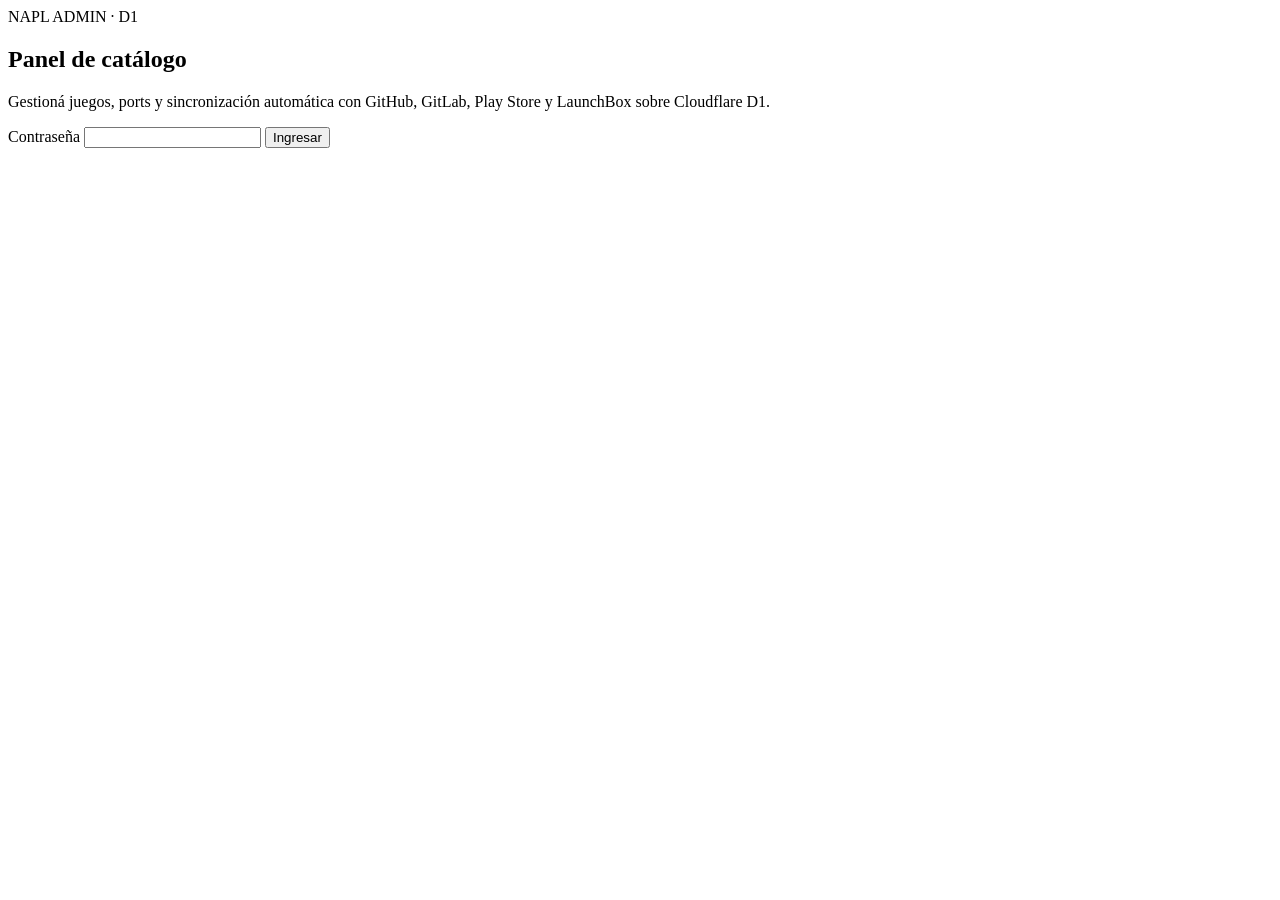
==== index.html @ e7fe2aab "Add NAPL Admin index.html" ====
<!doctype html>
<html lang="es">
<head>
  <meta charset="utf-8">
  <meta name="viewport" content="width=device-width, initial-scale=1">
  <meta name="robots" content="noindex,nofollow">
  <meta name="theme-color" content="#102a26">
  <title>NAPL · Administración</title>
  <link rel="preconnect" href="https://fonts.googleapis.com">
  <link rel="preconnect" href="https://fonts.gstatic.com" crossorigin>
  <link href="https://fonts.googleapis.com/css2?family=JetBrains+Mono:wght@500;700&family=Outfit:wght@600;700;800&family=Plus+Jakarta+Sans:wght@400;500;600;700&display=swap" rel="stylesheet">
  <link rel="stylesheet" href="assets/css/admin.css?v=7">
  <script type="module" src="js/admin.js?v=11"></script>
</head>
<body>
  <section id="login-view" class="login-shell">
    <form id="login-form" class="login-card">
      <div class="brand-mark">NAPL <span>ADMIN · D1</span></div>
      <h1>Panel de catálogo</h1>
      <p>Gestioná juegos, ports y sincronización automática con GitHub, GitLab, Play Store y LaunchBox sobre Cloudflare D1.</p>
      <label for="admin-password">Contraseña</label>
      <input id="admin-password" type="password" autocomplete="current-password" required>
      <button class="button primary full" type="submit">Ingresar</button>
      <p id="login-hint" class="login-hint" hidden></p>
      <p id="login-message" class="message" role="status"></p>
    </form>
  </section>

  <main id="admin-view" class="admin-shell" hidden>
    <header class="topbar">
      <div class="brand-mark">NAPL <span>ADMIN · D1</span></div>
      <div class="topbar-state">
        <span id="state-dot" class="state-dot"></span>
        <span id="save-state">Cargando base de datos…</span>
      </div>
      <div class="topbar-actions">
        <button id="sync-github-button" class="button secondary" type="button">Sincronizar fuentes</button>
        <button id="import-button" class="button secondary" type="button">Importar CSV</button>
        <button id="download-button" class="button secondary" type="button">Descargar JSON</button>
        <button id="publish-button" class="button secondary" type="button" disabled>Reintentar publicación</button>
        <button id="logout-button" class="button quiet" type="button">Salir</button>
      </div>
    </header>

    <div id="notice" class="notice" role="status" aria-live="polite" aria-atomic="true" hidden></div>

    <div class="workspace">
      <aside class="sidebar">
        <div class="sidebar-heading">
          <div>
            <h2>Catálogo</h2>
            <span id="catalog-count" class="tabular">0 juegos</span>
          </div>
          <button id="new-game-button" class="button primary small" type="button">+ Juego</button>
        </div>

        <input id="game-search" class="search-input" type="search" placeholder="Buscar juego, port, repo o ID…" autocomplete="off">

        <div id="sidebar-filters" class="filter-tabs" role="tablist" aria-label="Filtrar catálogo">
          <button type="button" class="filter-tab active" data-filter="all">Todos</button>
          <button type="button" class="filter-tab" data-filter="synced">Con sync</button>
          <button type="button" class="filter-tab" data-filter="unsynced">Sin sync</button>
          <button type="button" class="filter-tab" data-filter="alerts">Alertas</button>
        </div>

        <div id="platform-list" class="platform-list"></div>
      </aside>

      <section class="editor" id="editor">
        <div id="empty-editor" class="empty-state">
          <div class="empty-icon">⌘</div>
          <h2>Seleccioná un juego</h2>
          <p>Elegí un juego de la lista o creá uno nuevo para editar y guardar directo en D1.</p>
        </div>
        <div id="game-editor" hidden></div>
      </section>
    </div>
  </main>

  <dialog id="sync-modal" class="sync-modal" aria-labelledby="sync-modal-title">
    <div class="sync-modal-card">
      <div class="sync-modal-header">
        <div>
          <span class="editor-eyebrow">MONITOREO DE REPOSITORIOS Y TIENDA</span>
          <h2 id="sync-modal-title">Sincronización automática</h2>
        </div>
        <button id="close-sync-modal" class="button quiet" type="button" aria-label="Cerrar">✕</button>
      </div>

      <div id="sync-stats-row" class="sync-stats-grid">
        <div class="sync-stat">
          <span class="sync-stat-label">Fuentes activas</span>
          <strong id="stat-gh-total" class="tabular">0</strong>
          <small id="stat-sources-breakdown" class="sync-stat-sub tabular">0 GH · 0 GL · 0 PS</small>
        </div>
        <div class="sync-stat"><span class="sync-stat-label">Alertas / Caídos</span><strong id="stat-gh-down" class="tabular">0</strong></div>
        <div class="sync-stat"><span class="sync-stat-label">Último sync</span><strong id="stat-last-sync" class="tabular">—</strong></div>
        <div class="sync-stat"><span class="sync-stat-label">Último backup GH</span><strong id="stat-last-publish" class="tabular">—</strong></div>
      </div>

      <div class="sync-controls">
        <button id="run-sync-batch" class="button secondary" type="button">Revisar lote (20 más antiguos)</button>
        <button id="run-sync-all" class="button primary" type="button">Sincronizar todo el catálogo</button>
      </div>

      <div id="sync-progress-wrap" class="sync-progress-wrap" hidden>
        <div class="sync-progress-head">
          <span id="sync-progress-text">Iniciando revisión…</span>
          <span id="sync-progress-pct" class="tabular">0%</span>
        </div>
        <div class="sync-progress-track">
          <div id="sync-progress-bar" class="sync-progress-bar"></div>
        </div>
      </div>

      <div id="sync-live-results" class="sync-live-results" hidden></div>

      <div class="sync-history-section">
        <h3>Historial reciente</h3>
        <div id="sync-history-list" class="sync-history-list"></div>
      </div>
    </div>
  </dialog>
</body>
</html>
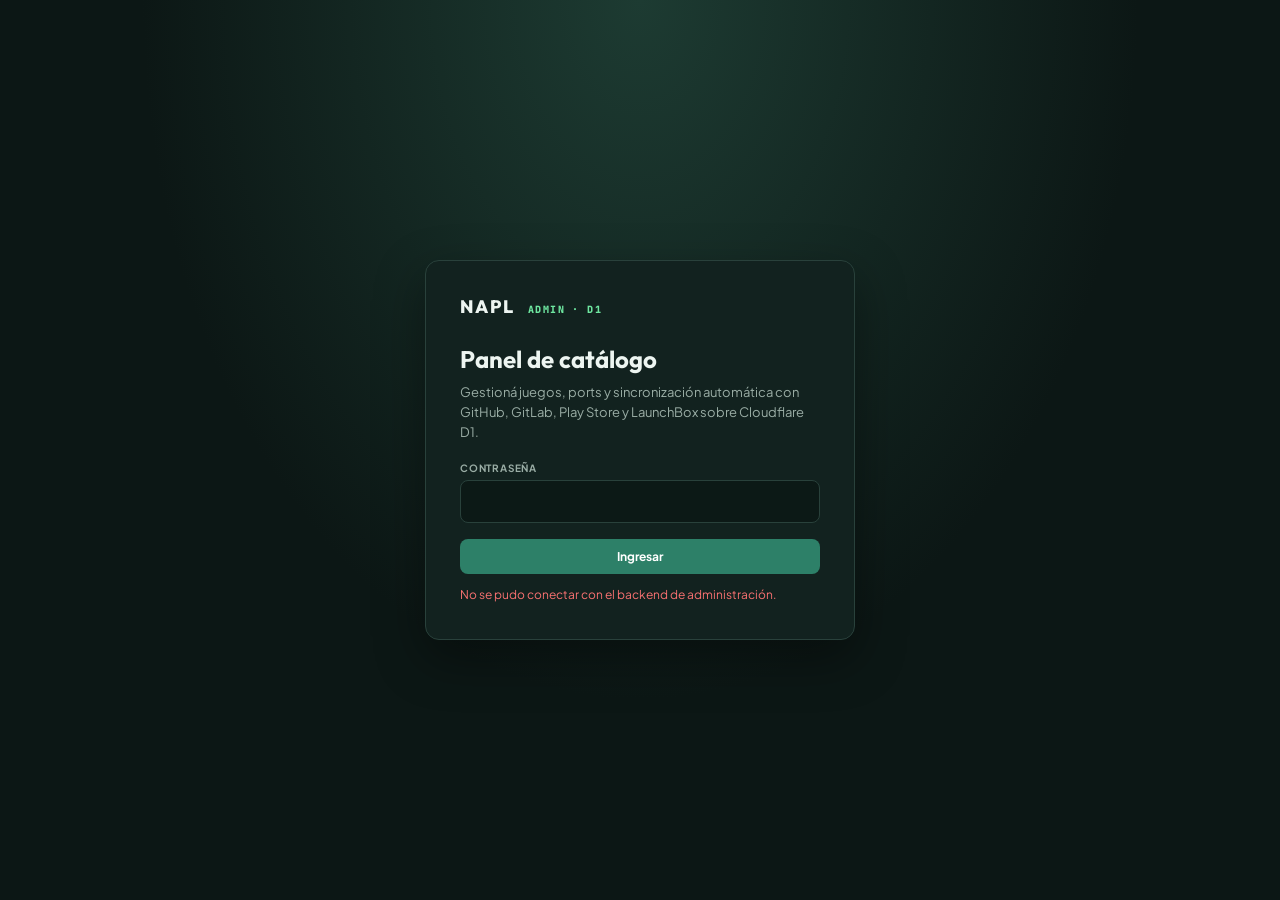
==== commit 233fd5f3: "Add community data dashboard dialog" ====
--- a/index.html
+++ b/index.html
@@ -36,6 +36,7 @@
       <div class="topbar-actions">
         <button id="sync-github-button" class="button secondary" type="button">Sincronizar fuentes</button>
         <button id="import-button" class="button secondary" type="button">Importar CSV</button>
+        <button id="community-button" class="button secondary" type="button">Comunidad</button>
         <button id="download-button" class="button secondary" type="button">Descargar JSON</button>
         <button id="publish-button" class="button secondary" type="button" disabled>Reintentar publicación</button>
         <button id="logout-button" class="button quiet" type="button">Salir</button>
@@ -121,5 +122,27 @@
       </div>
     </div>
   </dialog>
+
+
+  <dialog id="community-modal" class="sync-modal" aria-labelledby="community-modal-title">
+    <div class="sync-modal-card community-modal-card">
+      <div class="sync-modal-header">
+        <div>
+          <span class="editor-eyebrow">DATOS DE LA COMUNIDAD</span>
+          <h2 id="community-modal-title">Visitas, reportes y ratings</h2>
+        </div>
+        <button id="close-community-modal" class="button quiet" type="button" aria-label="Cerrar">✕</button>
+      </div>
+      <p id="community-loading" class="community-muted">Consultando estadísticas y registros…</p>
+      <p id="community-error" class="community-error" role="alert" hidden></p>
+      <div id="community-content" hidden>
+        <div id="community-overview" class="community-grid"></div>
+        <section class="community-section"><h3>Reportes de enlaces</h3><div id="community-link-reports" class="community-table-wrap"></div></section>
+        <section class="community-section"><h3>Reportes de compatibilidad</h3><div id="community-compat-reports" class="community-table-wrap"></div></section>
+        <section class="community-section"><h3>Ratings recientes</h3><div id="community-ratings" class="community-table-wrap"></div></section>
+        <section class="community-section"><h3>Juegos más visitados</h3><div id="community-visits" class="community-table-wrap"></div></section>
+      </div>
+    </div>
+  </dialog>
 </body>
 </html>
--- a/assets/css/admin.css
+++ b/assets/css/admin.css
@@ -0,0 +1,1355 @@
+:root {
+  color-scheme: dark;
+  --bg: #0c1715;
+  --panel: #12221f;
+  --panel2: #172b27;
+  --line: #29413b;
+  --text: #edf5f1;
+  --muted: #9aada5;
+  --accent: #6ee7a0;
+  --accent2: #2d8068;
+  --warn: #fbbf24;
+  --danger: #f87171;
+  --shadow: 0 18px 50px #0006;
+  font-family: "Plus Jakarta Sans", Inter, system-ui, sans-serif;
+}
+
+* {
+  box-sizing: border-box;
+}
+
+[hidden] {
+  display: none !important;
+}
+
+body {
+  margin: 0;
+  background: var(--bg);
+  color: var(--text);
+  min-height: 100vh;
+}
+
+button,
+input,
+textarea,
+select {
+  font: inherit;
+}
+
+button {
+  cursor: pointer;
+}
+
+.tabular {
+  font-family: "JetBrains Mono", ui-monospace, monospace;
+  font-variant-numeric: tabular-nums;
+}
+
+/* Login */
+.login-shell {
+  min-height: 100vh;
+  display: grid;
+  place-items: center;
+  padding: 24px;
+  background: radial-gradient(ellipse at 50% 0, #1d3b32 0, transparent 55%), var(--bg);
+}
+
+.login-card {
+  width: min(430px, 100%);
+  padding: 34px;
+  border: 1px solid var(--line);
+  border-radius: 14px;
+  background: var(--panel);
+  box-shadow: var(--shadow);
+}
+
+.brand-mark {
+  font-family: "Outfit", sans-serif;
+  font-weight: 800;
+  letter-spacing: 0.1em;
+  font-size: 18px;
+}
+
+.brand-mark span {
+  font-family: "JetBrains Mono", monospace;
+  font-size: 10px;
+  color: var(--accent);
+  letter-spacing: 0.14em;
+  margin-left: 8px;
+}
+
+.login-card h1 {
+  font-family: "Outfit", sans-serif;
+  font-size: 24px;
+  margin: 26px 0 8px;
+}
+
+.login-card p {
+  color: var(--muted);
+  font-size: 13px;
+  line-height: 1.55;
+  margin: 0 0 20px;
+}
+
+.login-hint {
+  margin: 12px 0 0 !important;
+  padding: 9px 11px;
+  border-radius: 8px;
+  border: 1px solid rgba(110, 231, 160, 0.25);
+  background: rgba(110, 231, 160, 0.08);
+  color: #bcefd0 !important;
+  font-size: 11px !important;
+}
+
+.login-card label,
+.field label {
+  display: block;
+  color: var(--muted);
+  font-size: 10px;
+  font-weight: 700;
+  letter-spacing: 0.08em;
+  text-transform: uppercase;
+  margin: 0 0 6px;
+}
+
+.login-card input,
+.field input,
+.field textarea,
+.search-input {
+  width: 100%;
+  border: 1px solid var(--line);
+  border-radius: 8px;
+  background: #0c1916;
+  color: var(--text);
+  padding: 10px 12px;
+  outline: none;
+}
+
+.login-card input:focus,
+.field input:focus,
+.field textarea:focus,
+.search-input:focus {
+  border-color: var(--accent);
+  box-shadow: 0 0 0 3px rgba(110, 231, 160, 0.14);
+}
+
+.message {
+  min-height: 18px;
+  margin: 12px 0 0 !important;
+  color: var(--danger) !important;
+  font-size: 12px !important;
+}
+
+.message.success {
+  color: var(--accent) !important;
+}
+
+/* Buttons */
+.button {
+  border: 1px solid transparent;
+  border-radius: 8px;
+  padding: 9px 13px;
+  font-size: 12px;
+  font-weight: 700;
+  white-space: nowrap;
+  transition: background 0.15s, border-color 0.15s, transform 0.15s;
+}
+
+.button:active {
+  transform: scale(0.98);
+}
+
+.button:disabled {
+  opacity: 0.45;
+  cursor: not-allowed;
+}
+
+.button.primary {
+  background: var(--accent2);
+  color: #fff;
+}
+
+.button.primary:hover:not(:disabled) {
+  background: #39977a;
+}
+
+.button.secondary {
+  background: var(--panel2);
+  border-color: var(--line);
+  color: var(--text);
+}
+
+.button.secondary:hover:not(:disabled) {
+  border-color: #5a8375;
+}
+
+.button.quiet {
+  background: transparent;
+  color: var(--muted);
+}
+
+.button.quiet:hover:not(:disabled) {
+  color: var(--text);
+}
+
+.button.small {
+  padding: 7px 10px;
+  font-size: 11px;
+}
+
+.button.full {
+  width: 100%;
+  margin-top: 16px;
+}
+
+.danger-button {
+  color: #ffaaa4;
+  border: 1px solid #704440;
+  background: #2b1918;
+}
+
+.danger-button:hover:not(:disabled) {
+  background: #3b201f;
+}
+
+/* Shell & Topbar */
+.admin-shell {
+  --admin-accent: #6ee7a0;
+  --admin-surface: #182e25;
+  --admin-surface-2: #203b30;
+  --admin-border: rgba(167, 243, 208, 0.22);
+  min-height: 100vh;
+}
+
+.topbar {
+  position: sticky;
+  top: 0;
+  z-index: 20;
+  display: flex;
+  align-items: center;
+  gap: 18px;
+  padding: 12px 22px;
+  background: #0d1b18f2;
+  backdrop-filter: blur(12px);
+  border-bottom: 1px solid var(--line);
+}
+
+.topbar-state {
+  display: flex;
+  align-items: center;
+  gap: 8px;
+  color: var(--muted);
+  font-size: 11px;
+  white-space: nowrap;
+}
+
+.state-dot {
+  width: 8px;
+  height: 8px;
+  border-radius: 50%;
+  background: var(--accent);
+}
+
+.state-dot.pending {
+  background: var(--warn);
+  box-shadow: 0 0 0 4px rgba(251, 191, 36, 0.16);
+}
+
+.state-dot.saving {
+  background: #60a5fa;
+  box-shadow: 0 0 0 4px rgba(96, 165, 250, 0.16);
+}
+
+.topbar-actions {
+  display: flex;
+  align-items: center;
+  gap: 8px;
+  margin-left: auto;
+}
+
+.notice {
+  position: fixed;
+  right: 20px;
+  bottom: 20px;
+  z-index: 10000;
+  width: max-content;
+  max-width: min(480px, calc(100vw - 32px));
+  margin: 0;
+  padding: 13px 16px;
+  border: 1px solid var(--line);
+  border-radius: 10px;
+  background: #142620;
+  box-shadow: 0 12px 36px rgba(0, 0, 0, 0.42);
+  font-size: 12px;
+  line-height: 1.5;
+  color: var(--muted);
+}
+
+.notice.error {
+  border-color: #784744;
+  color: #ffb4ad;
+}
+
+.notice.success {
+  border-color: #376d58;
+  color: #9ce0bf;
+}
+
+.notice a {
+  color: var(--accent);
+}
+
+/* Workspace */
+.workspace {
+  display: grid;
+  grid-template-columns: 320px minmax(0, 1fr);
+  min-height: calc(100vh - 58px);
+}
+
+.sidebar {
+  border-right: 1px solid var(--line);
+  padding: 18px 14px;
+  min-width: 0;
+}
+
+.sidebar-heading {
+  display: flex;
+  align-items: center;
+  justify-content: space-between;
+  gap: 10px;
+  margin-bottom: 12px;
+}
+
+.sidebar-heading h2 {
+  font-family: "Outfit", sans-serif;
+  font-size: 17px;
+  margin: 0 0 2px;
+}
+
+.sidebar-heading span {
+  font-size: 10px;
+  color: var(--muted);
+}
+
+.search-input {
+  margin-bottom: 10px;
+  font-size: 12px;
+}
+
+.filter-tabs {
+  display: grid;
+  grid-template-columns: repeat(4, minmax(0, 1fr));
+  gap: 4px;
+  padding: 4px;
+  margin-bottom: 12px;
+  border: 1px solid var(--line);
+  border-radius: 8px;
+  background: #0c1916;
+}
+
+.filter-tab {
+  border: 0;
+  border-radius: 6px;
+  padding: 6px 4px;
+  background: transparent;
+  color: var(--muted);
+  font-size: 10px;
+  font-weight: 700;
+  text-align: center;
+}
+
+.filter-tab:hover {
+  color: var(--text);
+}
+
+.filter-tab.active {
+  background: #1e3b31;
+  color: var(--accent);
+}
+
+.platform-list {
+  display: flex;
+  flex-direction: column;
+  gap: 7px;
+}
+
+.platform-group {
+  border: 1px solid var(--line);
+  border-radius: 9px;
+  overflow: hidden;
+  background: #101e1b;
+}
+
+.platform-group summary {
+  list-style: none;
+  display: flex;
+  align-items: center;
+  justify-content: space-between;
+  gap: 6px;
+  padding: 9px 10px;
+  cursor: pointer;
+  font-size: 12px;
+  font-weight: 700;
+}
+
+.platform-group summary::-webkit-details-marker {
+  display: none;
+}
+
+.platform-group summary::after {
+  content: "";
+  flex: 0 0 auto;
+  width: 6px;
+  height: 6px;
+  margin-left: 2px;
+  border-right: 1.8px solid var(--muted);
+  border-bottom: 1.8px solid var(--muted);
+  transform: translateY(-1px) rotate(45deg);
+  transition: transform 0.16s ease, border-color 0.16s ease;
+}
+
+.platform-group[open] summary::after {
+  transform: translateY(2px) rotate(-135deg);
+  border-color: var(--accent);
+}
+
+.platform-name {
+  min-width: 0;
+  flex: 1 1 auto;
+  line-height: 1.25;
+  overflow-wrap: anywhere;
+}
+
+.platform-count {
+  flex: 0 0 auto;
+  color: var(--muted);
+  font: 11px "JetBrains Mono", monospace;
+  font-variant-numeric: tabular-nums;
+}
+
+.platform-add-btn {
+  flex: 0 0 auto;
+  border: 1px solid rgba(110, 231, 160, 0.32);
+  border-radius: 6px;
+  background: rgba(45, 128, 104, 0.28);
+  color: #b8f2d4;
+  padding: 3px 7px;
+  font-size: 10px;
+  font-weight: 700;
+  line-height: 1.2;
+  white-space: nowrap;
+  transition: background 0.15s, border-color 0.15s, color 0.15s;
+}
+
+.platform-add-btn:hover {
+  background: var(--accent2);
+  border-color: var(--accent);
+  color: #fff;
+}
+
+.platform-section {
+  padding: 4px 7px 9px;
+}
+
+.section-label {
+  padding: 7px 5px 4px;
+  color: var(--muted);
+  font-size: 9px;
+  font-weight: 800;
+  text-transform: uppercase;
+  letter-spacing: 0.1em;
+}
+
+.game-item {
+  display: flex;
+  align-items: center;
+  justify-content: space-between;
+  gap: 8px;
+  width: 100%;
+  border: 0;
+  border-radius: 7px;
+  background: transparent;
+  color: #cbd9d2;
+  text-align: left;
+  padding: 8px;
+  font-size: 12px;
+  line-height: 1.3;
+}
+
+.game-item:hover {
+  background: #1b302a;
+}
+
+.game-item.active {
+  background: #24483c;
+  color: #b8f2d4;
+}
+
+.game-item-main {
+  min-width: 0;
+}
+
+.game-item-main small {
+  display: block;
+  color: var(--muted);
+  font-size: 10px;
+  margin-top: 2px;
+}
+
+.game-item-alert {
+  flex: 0 0 auto;
+  padding: 2px 6px;
+  border-radius: 5px;
+  background: rgba(248, 113, 113, 0.16);
+  color: #fca5a5;
+  font: 700 9px "JetBrains Mono", monospace;
+}
+
+/* Editor */
+.editor {
+  padding: 26px clamp(16px, 4vw, 48px);
+  min-width: 0;
+  max-width: 1320px;
+  width: 100%;
+  margin: 0 auto;
+}
+
+.empty-state {
+  min-height: 55vh;
+  display: grid;
+  align-content: center;
+  justify-items: center;
+  text-align: center;
+  color: var(--muted);
+}
+
+.empty-icon {
+  display: grid;
+  place-items: center;
+  width: 54px;
+  height: 54px;
+  border-radius: 12px;
+  background: var(--panel2);
+  color: var(--accent);
+  font-size: 24px;
+}
+
+.empty-state h2 {
+  font-family: "Outfit", sans-serif;
+  color: var(--text);
+  font-size: 20px;
+  margin: 18px 0 5px;
+}
+
+.empty-state p {
+  font-size: 12px;
+  max-width: 360px;
+  line-height: 1.6;
+}
+
+.editor-eyebrow {
+  display: block;
+  margin-bottom: 5px;
+  color: #83bda0;
+  font: 700 9px/1.4 "JetBrains Mono", monospace;
+  letter-spacing: 0.14em;
+}
+
+.editor-heading {
+  display: flex;
+  align-items: center;
+  justify-content: space-between;
+  gap: 16px;
+  margin-bottom: 18px;
+}
+
+.editor-heading h1 {
+  font-family: "Outfit", sans-serif;
+  font-size: clamp(22px, 3vw, 30px);
+  line-height: 1.12;
+  letter-spacing: -0.025em;
+  margin: 0 0 5px;
+}
+
+.editor-heading p {
+  font: 11px "JetBrains Mono", monospace;
+  color: #91aa9e;
+  margin: 0;
+}
+
+.editor-heading-actions {
+  display: flex;
+  align-items: center;
+  gap: 8px;
+  flex-wrap: wrap;
+}
+
+/* Game Hero */
+.admin-game-hero {
+  display: grid;
+  grid-template-columns: 196px minmax(0, 1fr);
+  gap: 26px;
+  padding: 22px;
+  margin-bottom: 28px;
+  border: 1px solid var(--admin-border);
+  border-radius: 12px;
+  background: radial-gradient(circle at top right, rgba(110, 231, 160, 0.08), transparent 55%), #142620;
+}
+
+.admin-cover-column {
+  min-width: 0;
+}
+
+.admin-cover-frame {
+  position: relative;
+  display: grid;
+  place-items: center;
+  aspect-ratio: 3/4;
+  max-height: 270px;
+  margin-bottom: 12px;
+  overflow: hidden;
+  border: 1px solid var(--admin-border);
+  border-radius: 9px;
+  background: #1c352b;
+}
+
+.admin-cover-frame .cover-preview {
+  position: absolute;
+  inset: 0;
+  width: 100%;
+  height: 100%;
+  object-fit: contain;
+}
+
+.cover-placeholder {
+  color: #779888;
+  font: 700 10px "JetBrains Mono", monospace;
+  letter-spacing: 0.12em;
+}
+
+.admin-game-content {
+  min-width: 0;
+}
+
+.admin-game-kicker {
+  margin-bottom: 10px;
+  color: #8cc9a8;
+  font: 700 10px "JetBrains Mono", monospace;
+  letter-spacing: 0.13em;
+}
+
+/* Autofill Boxes */
+.autofill-box {
+  margin-bottom: 14px;
+  padding: 12px;
+  border: 1px solid rgba(110, 231, 160, 0.24);
+  border-radius: 9px;
+  background: rgba(12, 25, 22, 0.72);
+}
+
+.autofill-row {
+  display: flex;
+  align-items: flex-end;
+  gap: 8px;
+}
+
+.autofill-row .field {
+  flex: 1 1 auto;
+}
+
+.autofill-status {
+  margin-top: 7px;
+  font-size: 11px;
+  color: var(--muted);
+  display: flex;
+  align-items: center;
+  justify-content: space-between;
+  gap: 10px;
+  flex-wrap: wrap;
+}
+
+.autofill-status.loading {
+  color: #93c5fd;
+}
+
+.autofill-status.ok {
+  color: var(--accent);
+}
+
+.autofill-status.error {
+  color: var(--danger);
+}
+
+.autofill-diff-banner {
+  margin-top: 9px;
+  padding: 9px 11px;
+  border-radius: 7px;
+  border: 1px solid rgba(251, 191, 36, 0.35);
+  background: rgba(251, 191, 36, 0.08);
+  display: flex;
+  align-items: center;
+  justify-content: space-between;
+  gap: 10px;
+  flex-wrap: wrap;
+  font-size: 11px;
+  color: #fde68a;
+}
+
+.autofill-diff-actions {
+  display: flex;
+  gap: 6px;
+}
+
+.inline-link-btn {
+  border: 1px solid rgba(167, 243, 208, 0.28);
+  border-radius: 6px;
+  background: rgba(16, 36, 30, 0.9);
+  color: var(--text);
+  padding: 4px 8px;
+  font-size: 10px;
+  font-weight: 700;
+}
+
+.inline-link-btn.accent {
+  border-color: rgba(110, 231, 160, 0.5);
+  color: var(--accent);
+}
+
+.admin-game-title-input input {
+  font: 700 22px/1.2 "Outfit", sans-serif;
+  letter-spacing: -0.02em;
+  padding: 11px 13px;
+}
+
+.admin-game-meta-grid {
+  display: grid;
+  grid-template-columns: repeat(3, minmax(0, 1fr));
+  gap: 12px;
+  margin-top: 12px;
+}
+
+.field.full-width {
+  margin-top: 12px;
+}
+
+.field textarea {
+  min-height: 105px;
+  resize: vertical;
+  line-height: 1.5;
+}
+
+/* Ports Section */
+.admin-ports-section {
+  padding-bottom: 24px;
+}
+
+.admin-ports-heading {
+  display: flex;
+  align-items: flex-end;
+  justify-content: space-between;
+  gap: 16px;
+  margin-bottom: 16px;
+}
+
+.admin-ports-heading h2 {
+  margin: 0;
+  font: 700 22px/1.15 "Outfit", sans-serif;
+}
+
+.admin-ports-heading p {
+  margin: 4px 0 0;
+  color: var(--muted);
+  font-size: 12px;
+}
+
+.admin-port-grid {
+  display: grid;
+  grid-template-columns: repeat(2, minmax(0, 1fr));
+  gap: 16px;
+}
+
+.admin-port-card {
+  min-width: 0;
+  overflow: hidden;
+  border: 1px solid var(--admin-border);
+  border-radius: 11px;
+  background: #142620;
+}
+
+.admin-port-top {
+  padding: 15px 17px 13px;
+  background: linear-gradient(135deg, rgba(110, 231, 160, 0.06), transparent 70%);
+  border-bottom: 1px solid var(--admin-border);
+}
+
+.admin-port-meta-row {
+  display: flex;
+  align-items: center;
+  justify-content: space-between;
+  gap: 8px;
+  margin-bottom: 7px;
+}
+
+.admin-port-number {
+  color: #81b99a;
+  font: 700 9px "JetBrains Mono", monospace;
+  letter-spacing: 0.14em;
+}
+
+.gh-badge {
+  padding: 3px 7px;
+  border-radius: 5px;
+  font: 700 9px "JetBrains Mono", monospace;
+  border: 1px solid var(--line);
+  color: var(--muted);
+  background: #0e1c18;
+}
+
+.gh-badge.ok {
+  border-color: rgba(110, 231, 160, 0.35);
+  color: var(--accent);
+  background: rgba(110, 231, 160, 0.09);
+}
+
+.gh-badge.gitlab {
+  border-color: rgba(251, 146, 60, 0.42);
+  color: #fdba74;
+  background: rgba(251, 146, 60, 0.1);
+}
+
+.gh-badge.playstore {
+  border-color: rgba(96, 165, 250, 0.42);
+  color: #93c5fd;
+  background: rgba(96, 165, 250, 0.1);
+}
+
+.gh-badge.moved {
+  border-color: rgba(251, 191, 36, 0.4);
+  color: var(--warn);
+  background: rgba(251, 191, 36, 0.09);
+}
+
+.gh-badge.down {
+  border-color: rgba(248, 113, 113, 0.45);
+  color: var(--danger);
+  background: rgba(248, 113, 113, 0.1);
+}
+
+.admin-port-heading {
+  display: flex;
+  align-items: center;
+  justify-content: space-between;
+  gap: 10px;
+  margin-bottom: 11px;
+}
+
+.admin-port-title {
+  min-width: 0;
+  margin: 0;
+  color: #fff;
+  font: 700 17px/1.2 "Outfit", sans-serif;
+  overflow-wrap: anywhere;
+}
+
+.admin-port-heading > span {
+  flex: 0 0 auto;
+  padding: 4px 8px;
+  border: 1px solid var(--admin-border);
+  border-radius: 5px;
+  background: #203b30;
+  color: #a9d8bd;
+  font: 600 9px "JetBrains Mono", monospace;
+}
+
+.admin-port-body {
+  padding: 15px 17px 16px;
+}
+
+.admin-port-details {
+  display: grid;
+  grid-template-columns: repeat(2, minmax(0, 1fr));
+  gap: 11px;
+}
+
+.admin-port-links {
+  display: grid;
+  gap: 10px;
+  margin-top: 13px;
+  padding-top: 13px;
+  border-top: 1px solid rgba(167, 243, 208, 0.12);
+}
+
+.admin-port-link-preview {
+  display: flex;
+  flex-wrap: wrap;
+  gap: 8px;
+  margin-top: 11px;
+}
+
+.admin-port-link-preview a {
+  display: inline-flex;
+  align-items: center;
+  gap: 5px;
+  padding: 6px 9px;
+  border: 1px solid rgba(110, 231, 160, 0.28);
+  border-radius: 6px;
+  background: rgba(110, 231, 160, 0.08);
+  color: #9ce7b9;
+  font-size: 10px;
+  font-weight: 700;
+  text-decoration: none;
+}
+
+.admin-no-links {
+  color: var(--muted);
+  font-size: 10px;
+}
+
+.admin-port-notes {
+  margin-top: 13px;
+}
+
+.admin-port-notes textarea {
+  min-height: 68px;
+}
+
+.admin-port-advanced {
+  margin-top: 13px;
+  border-top: 1px solid rgba(167, 243, 208, 0.12);
+  padding-top: 10px;
+}
+
+.admin-port-advanced summary {
+  cursor: pointer;
+  color: #9bb9a9;
+  font-size: 10px;
+  font-weight: 700;
+  list-style: none;
+}
+
+.admin-port-advanced summary::-webkit-details-marker {
+  display: none;
+}
+
+.admin-port-advanced summary:after {
+  content: "＋";
+  float: right;
+  color: #8cc9a8;
+}
+
+.admin-port-advanced[open] summary:after {
+  content: "−";
+}
+
+.admin-port-advanced .admin-port-details {
+  margin-top: 11px;
+}
+
+.admin-port-actions {
+  display: flex;
+  align-items: center;
+  justify-content: space-between;
+  gap: 10px;
+  margin-top: 14px;
+  padding-top: 12px;
+  border-top: 1px solid rgba(167, 243, 208, 0.12);
+}
+
+.admin-port-id {
+  min-width: 0;
+  overflow: hidden;
+  color: #789688;
+  font: 10px "JetBrains Mono", monospace;
+  text-overflow: ellipsis;
+  white-space: nowrap;
+}
+
+.admin-port-card .field label {
+  font-size: 9px;
+}
+
+.admin-port-card .field input,
+.admin-port-card .field textarea {
+  background: #0f211b;
+  border-color: rgba(167, 243, 208, 0.18);
+  font-size: 11px;
+  padding: 8px 10px;
+}
+
+/* Sync Modal */
+.sync-modal {
+  border: 0;
+  padding: 0;
+  background: transparent;
+  color: var(--text);
+  width: min(740px, calc(100vw - 24px));
+  max-height: 88vh;
+}
+
+.sync-modal::backdrop {
+  background: rgba(6, 13, 11, 0.78);
+  backdrop-filter: blur(4px);
+}
+
+.sync-modal-card {
+  border: 1px solid var(--line);
+  border-radius: 12px;
+  background: #12221e;
+  padding: 22px;
+  box-shadow: var(--shadow);
+  display: flex;
+  flex-direction: column;
+  gap: 16px;
+}
+
+.sync-modal-header {
+  display: flex;
+  align-items: flex-start;
+  justify-content: space-between;
+  gap: 12px;
+}
+
+.sync-modal-header h2 {
+  margin: 0;
+  font: 700 20px/1.2 "Outfit", sans-serif;
+}
+
+.sync-stats-grid {
+  display: grid;
+  grid-template-columns: repeat(4, minmax(0, 1fr));
+  gap: 10px;
+}
+
+.sync-stat {
+  border: 1px solid var(--line);
+  border-radius: 8px;
+  background: #0d1a17;
+  padding: 10px 12px;
+}
+
+.sync-stat-label {
+  display: block;
+  font-size: 10px;
+  color: var(--muted);
+  margin-bottom: 4px;
+}
+
+.sync-stat strong {
+  display: block;
+  font-size: 15px;
+  color: var(--text);
+}
+
+.sync-stat-sub {
+  display: block;
+  margin-top: 3px;
+  font-size: 10px;
+  color: var(--muted);
+}
+
+.sync-controls {
+  display: flex;
+  gap: 10px;
+  flex-wrap: wrap;
+}
+
+.sync-progress-wrap {
+  border: 1px solid var(--line);
+  border-radius: 8px;
+  padding: 11px 12px;
+  background: #0d1a17;
+}
+
+.sync-progress-head {
+  display: flex;
+  justify-content: space-between;
+  font-size: 11px;
+  margin-bottom: 8px;
+}
+
+.sync-progress-track {
+  height: 6px;
+  border-radius: 4px;
+  background: #1e352e;
+  overflow: hidden;
+}
+
+.sync-progress-bar {
+  height: 100%;
+  width: 0%;
+  background: var(--accent);
+  transition: width 0.2s ease;
+}
+
+.sync-live-results {
+  max-height: 180px;
+  overflow: auto;
+  border: 1px solid var(--line);
+  border-radius: 8px;
+  background: #0d1a17;
+  padding: 10px;
+  font-size: 11px;
+  display: grid;
+  gap: 6px;
+}
+
+.sync-result-row {
+  display: flex;
+  justify-content: space-between;
+  gap: 10px;
+  padding-bottom: 5px;
+  border-bottom: 1px solid rgba(41, 65, 59, 0.5);
+}
+
+.sync-history-section h3 {
+  font: 700 13px "Outfit", sans-serif;
+  margin: 0 0 8px;
+  color: var(--muted);
+}
+
+.sync-history-list {
+  display: grid;
+  gap: 7px;
+  max-height: 200px;
+  overflow: auto;
+}
+
+.sync-log-row {
+  display: flex;
+  align-items: center;
+  justify-content: space-between;
+  gap: 12px;
+  padding: 9px 11px;
+  border: 1px solid var(--line);
+  border-radius: 8px;
+  background: #0e1c19;
+  font-size: 11px;
+}
+
+@media (max-width: 1050px) {
+  .admin-port-grid {
+    grid-template-columns: 1fr;
+  }
+  .admin-game-hero {
+    grid-template-columns: 165px minmax(0, 1fr);
+    gap: 18px;
+  }
+}
+
+@media (max-width: 900px) {
+  .topbar {
+    flex-wrap: wrap;
+    gap: 10px;
+    padding: 12px;
+  }
+  .topbar-actions {
+    width: 100%;
+    overflow: auto;
+    margin: 0;
+  }
+  .workspace {
+    grid-template-columns: 260px minmax(0, 1fr);
+  }
+  .sync-stats-grid {
+    grid-template-columns: repeat(2, minmax(0, 1fr));
+  }
+}
+
+@media (max-width: 640px) {
+  .workspace {
+    display: flex;
+    flex-direction: column;
+  }
+  .sidebar {
+    border-right: 0;
+    border-bottom: 1px solid var(--line);
+    max-height: 42vh;
+    overflow: auto;
+  }
+  .admin-game-hero {
+    grid-template-columns: 1fr;
+  }
+  .admin-game-meta-grid,
+  .admin-port-details {
+    grid-template-columns: 1fr;
+  }
+}
+
+@media (prefers-reduced-motion: reduce) {
+  *,
+  *::before,
+  *::after {
+    scroll-behavior: auto !important;
+    transition: none !important;
+    animation: none !important;
+  }
+}
+
+
+/* Game editor: streamlined game-first layout */
+.admin-game-hero {
+  grid-template-columns: 176px minmax(0, 1fr);
+  align-items: center;
+  gap: 24px;
+  margin-bottom: 14px;
+}
+.admin-game-hero .admin-cover-frame {
+  margin: 0;
+  max-height: 236px;
+}
+.admin-game-title-input input {
+  min-height: 54px;
+  font-size: clamp(20px, 2.4vw, 28px);
+}
+.admin-game-helper {
+  margin: 9px 0 0;
+  color: var(--muted);
+  font-size: 11px;
+  line-height: 1.5;
+}
+.game-launchbox-section {
+  margin: 0 0 14px;
+}
+.game-launchbox-section .autofill-box {
+  margin: 0;
+  padding: 14px;
+}
+.admin-game-data-tab {
+  margin: 0 0 30px;
+  overflow: hidden;
+  border: 1px solid var(--admin-border);
+  border-radius: 10px;
+  background: #11211c;
+}
+.admin-game-data-tab > summary {
+  display: flex;
+  align-items: center;
+  justify-content: space-between;
+  gap: 12px;
+  padding: 14px 16px;
+  cursor: pointer;
+  list-style: none;
+}
+.admin-game-data-tab > summary::-webkit-details-marker {
+  display: none;
+}
+.admin-game-data-tab > summary::after {
+  content: "+";
+  color: var(--accent);
+  font: 700 20px "JetBrains Mono", monospace;
+}
+.admin-game-data-tab[open] > summary::after {
+  content: "−";
+}
+.admin-game-data-tab > summary strong,
+.admin-game-data-tab > summary small {
+  display: block;
+}
+.admin-game-data-tab > summary strong {
+  font: 700 14px "Outfit", sans-serif;
+  color: var(--text);
+}
+.admin-game-data-tab > summary small {
+  margin-top: 3px;
+  color: var(--muted);
+  font-size: 10px;
+}
+.data-tab-hint {
+  margin-left: auto;
+  color: #8cc9a8;
+  font-size: 10px;
+  white-space: nowrap;
+}
+.admin-game-data-panel {
+  padding: 0 16px 16px;
+  border-top: 1px solid var(--admin-border);
+}
+.admin-game-data-panel .admin-game-meta-grid {
+  margin-top: 12px;
+}
+@media (max-width: 640px) {
+  .admin-game-hero {
+    grid-template-columns: 104px minmax(0, 1fr);
+    gap: 13px;
+    padding: 13px;
+  }
+  .admin-game-hero .admin-cover-frame {
+    max-height: 148px;
+  }
+  .admin-game-title-input input {
+    min-height: 44px;
+    padding: 9px;
+    font-size: 18px;
+  }
+  .admin-game-kicker {
+    font-size: 8px;
+  }
+  .admin-game-data-tab > summary {
+    padding: 12px;
+  }
+  .admin-game-data-panel {
+    padding: 0 12px 12px;
+  }
+}
+
+.editor-footer {
+  display: flex;
+  align-items: center;
+  justify-content: flex-end;
+  gap: 12px;
+  padding: 20px 0 32px;
+  border-top: 1px solid var(--admin-border);
+}
+
+.editor-footer .button {
+  min-width: 180px;
+}
+
+
+/* Source lookup panel inside each port, matching the LaunchBox autofill UI. */
+.port-source-section {
+  margin: 0 0 12px;
+}
+.port-source-section .autofill-box {
+  margin: 0;
+  padding: 14px;
+}
+.port-source-section .autofill-row {
+  align-items: flex-end;
+}
+.port-source-actions {
+  display: flex;
+  align-items: center;
+  gap: 8px;
+  flex: 0 0 auto;
+}
+
+.port-source-data-tab {
+  margin: 0 0 14px;
+}
+.port-source-data-tab .admin-game-data-panel {
+  padding-top: 12px;
+}
+@media (max-width: 640px) {
+  .notice {
+    right: 12px;
+    bottom: 12px;
+    max-width: calc(100vw - 24px);
+  }
+  .port-source-section .autofill-row {
+    align-items: stretch;
+    flex-direction: column;
+  }
+  .port-source-section .autofill-row > .field {
+    width: 100%;
+  }
+  .port-source-actions {
+    display: flex;
+    gap: 8px;
+    width: 100%;
+  }
+  .port-source-actions .button {
+    flex: 1 1 0;
+    width: auto;
+  }
+}
